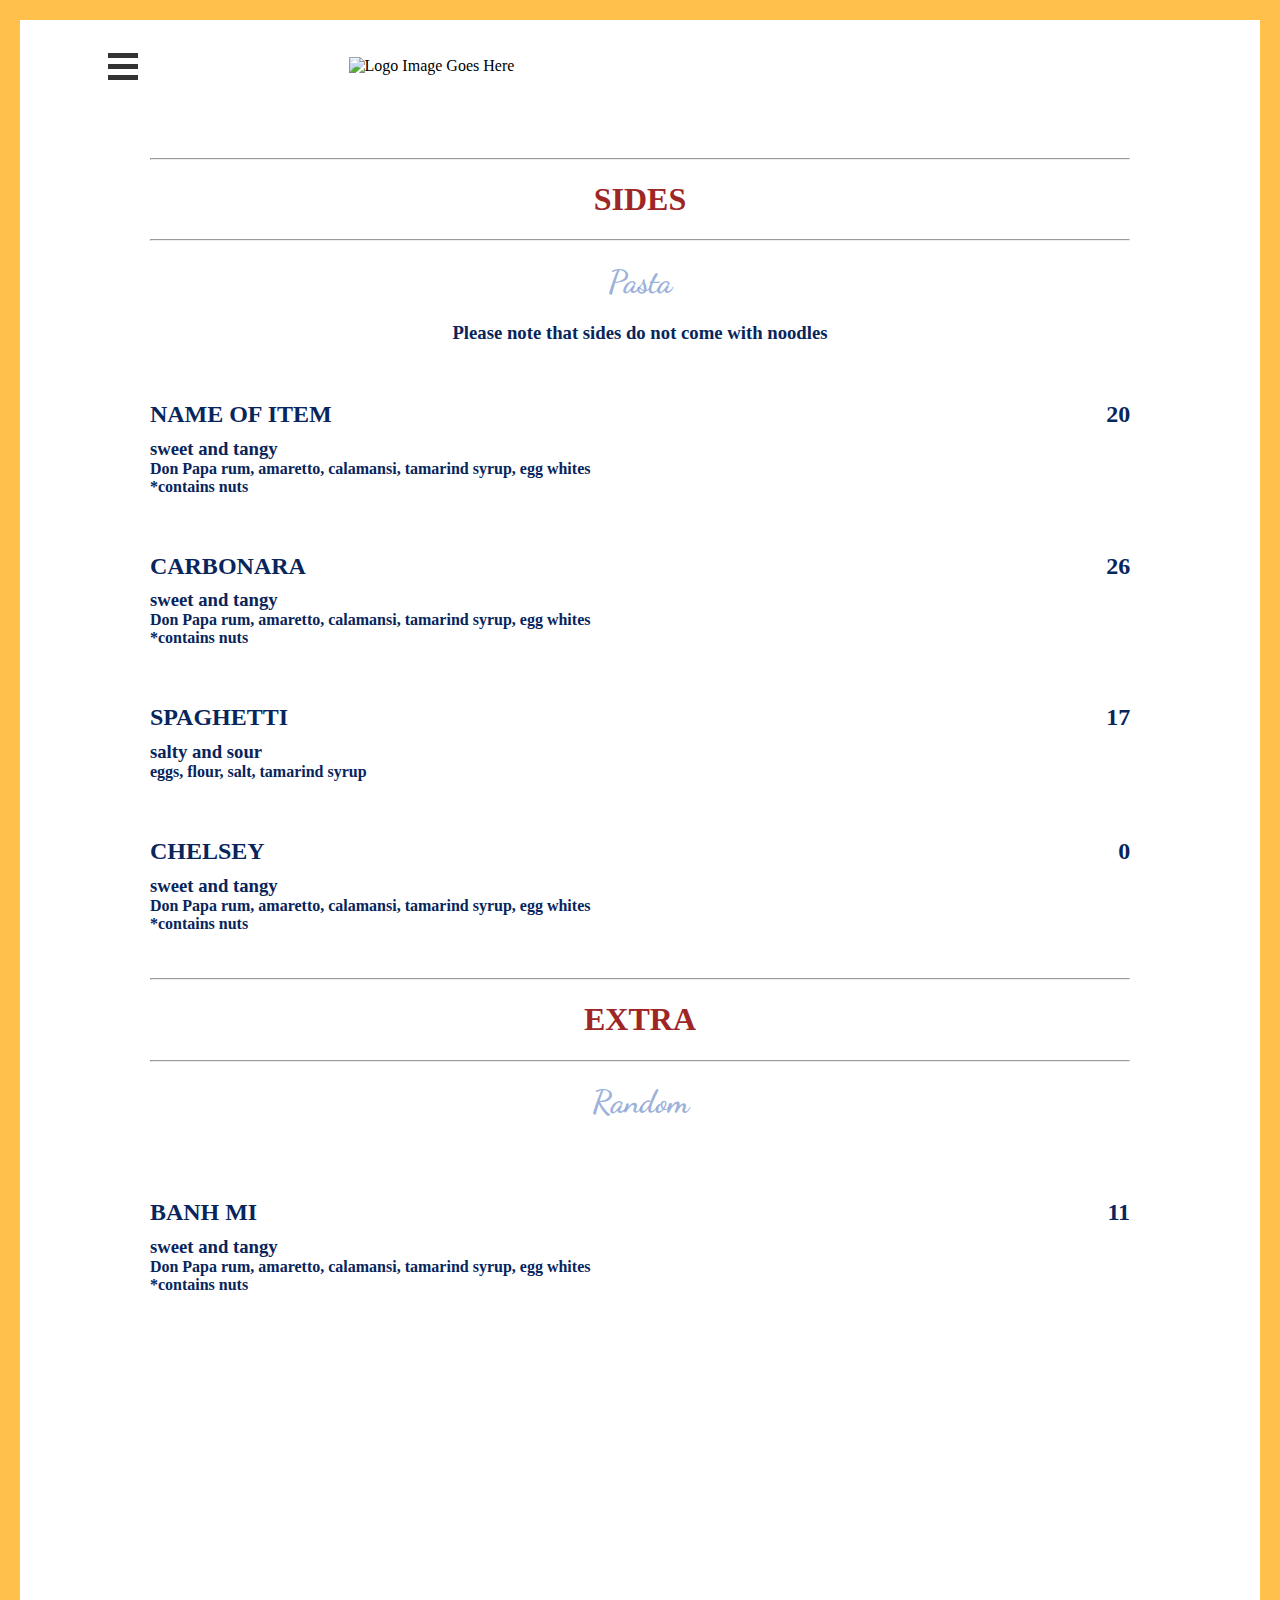
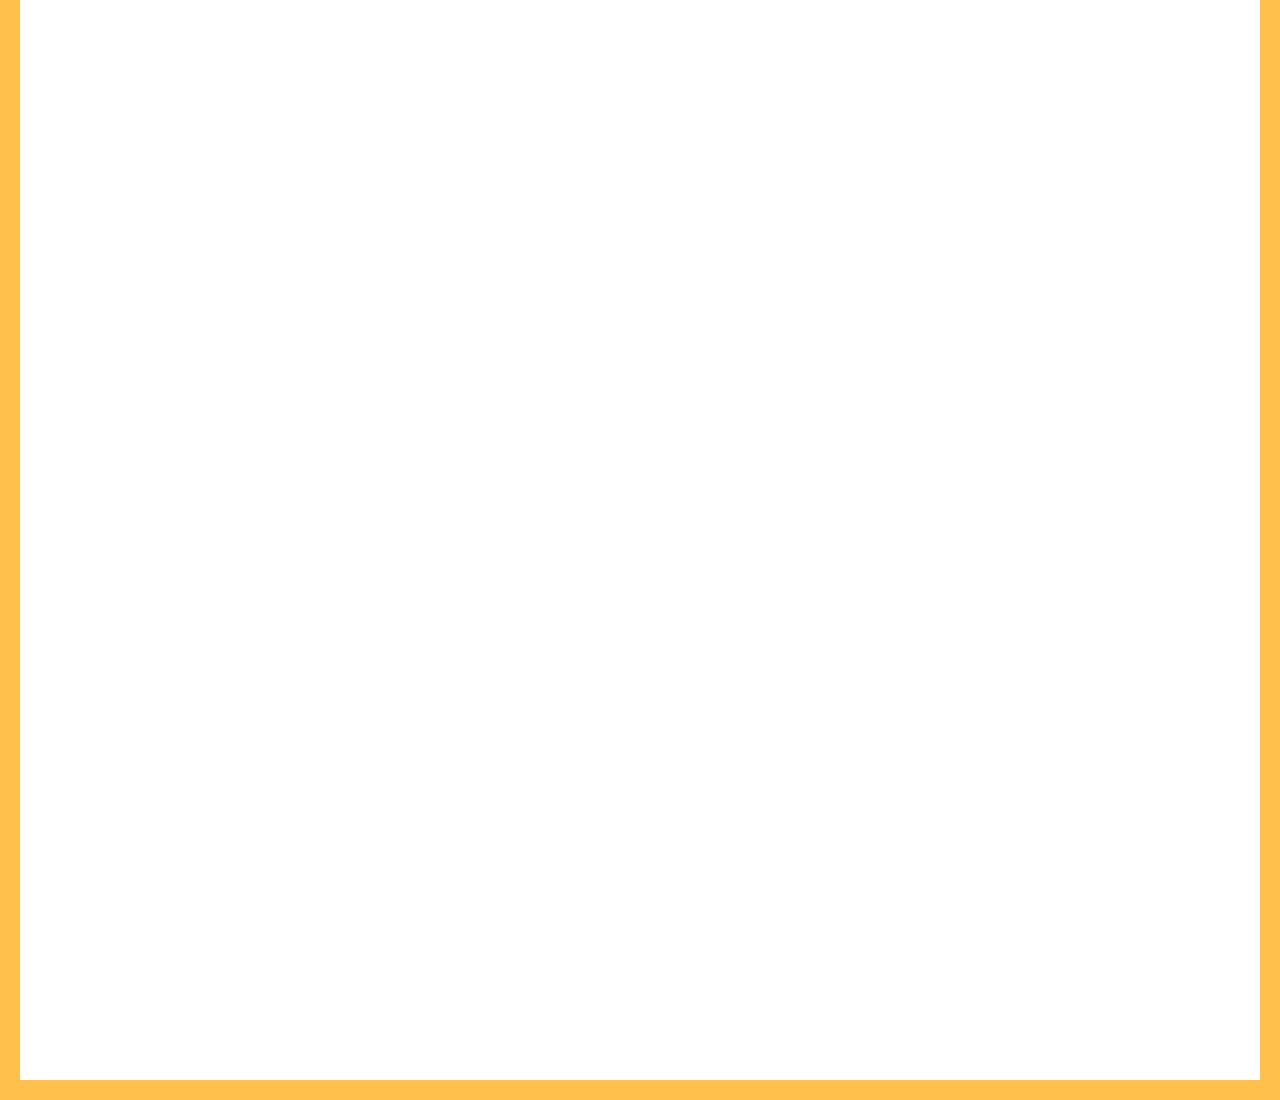
==== menu/index.html @ 912e693e "Minor changes" ====
<!DOCTYPE html>
<html lang="en">
<head>
    <meta charset="UTF-8">
    <meta name="viewport" content="width=device-width, initial-scale=1.0">
    <link rel="stylesheet" href="styles.css">
    <link rel="preconnect" href="https://fonts.googleapis.com">
    <link rel="preconnect" href="https://fonts.gstatic.com" crossorigin>
    <link href="https://fonts.googleapis.com/css2?family=Dancing+Script&display=swap" rel="stylesheet">
    <script src = "script.js" defer></script>
    <title>Pho Real || Menu </title>
</head>
<body>


    <div class="header">
        <button id = "hamburger" onclick="animateMenu(this)">
            <div id="bar1"></div>
            <div id="bar2"></div>
            <div id="bar3"></div>
        </button>
       <img id = "logo-image"  src = "https://images.squarespace-cdn.com/content/v1/5e44592cc9053c29286d8beb/1590515910822-YP5MSH23H3VU33B19UI5/Asset+1.png?format=500w" alt = "Logo Image Goes Here">
    </div>





    <div class="container">
<!-- ######################################## SIDES ################################-->
        <div class="dividers">
            <hr>
            <h1> SIDES </h1>
            <hr>
        </div>
        <div class="menu-sides">
            <h1 class = "subtitle"> Pasta </h1>
            <h3 id = "sides-warning"> Please note that sides do not come with noodles</h4>
            <div class = "item">
                <div class = "item-name">
                    <h2> NAME OF ITEM </h2>
                    <h2> 20 </h2>
                </div>
                <div class = "item-desc">
                    <h3> sweet and tangy </h3>
                    <h4>Don Papa rum, amaretto, calamansi, tamarind syrup, egg whites </h4>
                    <h4>*contains nuts </h4>
                </div>
            </div>
            <div class = "item">
                <div class = "item-name">
                    <h2> CARBONARA </h2>
                    <h2> 26 </h2>
                </div>
                <div class = "item-desc">
                    <h3> sweet and tangy </h3>
                    <h4>Don Papa rum, amaretto, calamansi, tamarind syrup, egg whites </h4>
                    <h4>*contains nuts </h4>
                </div>
            </div>      
            <div class = "item">
                <div class = "item-name">
                    <h2> SPAGHETTI </h2>
                    <h2> 17 </h2>
                </div>
                <div class = "item-desc">
                    <h3> salty and sour </h3>
                    <h4> eggs, flour, salt, tamarind syrup </h4>
                </div>
            </div>
            <div class = "item">
                <div class = "item-name">
                    <h2> CHELSEY </h2>
                    <h2> 0 </h2>
                </div>
                <div class = "item-desc">
                    <h3> sweet and tangy </h3>
                    <h4>Don Papa rum, amaretto, calamansi, tamarind syrup, egg whites </h4>
                    <h4>*contains nuts </h4>
                </div>
            </div>
        </div>
<!-- #################################### SIDES ####################################-->





<!-- #################################### EXTRAS ####################################-->
        <div class="dividers">
            <hr>
            <h1>EXTRA</h1>
            <hr>
        </div>

        <div class="menu-extra">
            <h1 class = "subtitle">Random</h1>
            <div class = "item">
                <div class = "item-name">
                    <h2> BANH MI </h2>
                    <h2> 11 </h2>
                </div>
                <div class = "item-desc">
                    <h3> sweet and tangy </h3>
                    <h4>Don Papa rum, amaretto, calamansi, tamarind syrup, egg whites </h4>
                    <h4>*contains nuts </h4>
                </div>
            </div>
        </div>
<!-- ################################## EXTRAS ####################################-->
    </div>
    




<!--################################## SIDEBAR ####################################-->
    <div id="overlay">
        <div id="sidebar">
            <a href = "" id = "sidebar-our-story"> OUR STORY </a> 
            <a href = "" id = "sidebar-menu"> MENU </a> 
            <a href = "" id = "sidebar-location"> LOCATION </a> 
            <a href = "" id = "sidebar-contact"> CONTACT US</a> 
        </div>
    </div>
<!--################################ SIDEBAR ######################################-->
</body>
</html>

<!--https://www.w3schools.com/w3css/tryit.asp?filename=tryw3css_sidebar_overall-->
---- menu/styles.css ----
html {
    box-sizing: border-box;
    margin:0px;
    height:300%;
    width:100%;
}

*, *:before, *:after { box-sizing: inherit; }

body {
    margin:0px;
    min-height:100%;
    width:100%;
    border: solid 20px rgba(255, 166, 0, 0.7);
   
}

hr, h2, h3, h4 {
    color:rgb(8, 37, 92);
}

hr { width:100%; }

h2 { margin-bottom:1%; }

h4, h3 { margin:0%; }

.container > div {
    width:85%;
    justify-self: center;
    text-align: center;
}

/* ##################################### SIDEBAR #######################*/
#overlay {
    background-color: rgb(45, 45, 126);
    height: 100%;
    width:0;
    position:fixed;
    z-index:1;
    left:0;
    top:0;
    overflow-x: hidden;
    transition: 0.5s;
}

#sidebar {
    display:grid;
    overflow-x: hidden;
    position:absolute;
    width:100%;
    height:100%;
    right:0;
    text-align: right;
    grid-template-rows: 1fr 1fr 1fr 1fr 4fr;
}

#sidebar > a {
    margin-top:9.5%;
    font-size: 200%;
    align-self: center;
    display:block;
    color:white;
    text-decoration: none;
    margin-right:8%;
}
/* ##################################### SIDEBAR #######################*/

/* ################################## ITEM ################################*/
.item {
    width:100%;
}

.item-name {
    display: flex;
    justify-content: space-between;
    padding: 3.5%;
    padding-bottom: 0%;
}

.item-desc {
    padding: 0% 3.5%;
    text-align: left;
}

/* ################################### ITEM ##############################*/

/* ################################### SUBTITLE ##########################*/
.subtitle {
    font-family:'Dancing Script', cursive;
    color:rgba(119, 149, 204, 0.719);

}
/* ################################### SUBTITLE ##########################*/

/* ################################## HAMBURGER #############################*/
#bar1, #bar2, #bar3 {
    width: 30px;
    height: 5px;
    background-color: #333;
    margin: 6px 0;
    transition: 0.4s;
  }

.change #bar1 {
    transform: translate(0, 11px) rotate(-45deg);
}
.change #bar2 {opacity: 0;}
.change #bar3 {
transform: translate(0, -11px) rotate(45deg);
}
/* ################################## HAMBURGER #############################*/

/* ################################## DIVIDERS ############################*/
.dividers {
    color: rgb(158, 38, 38);
    justify-self: center;
    text-align: center;
    width: 75%;
    padding: 3%;
    padding-bottom: 0%;
}
/* ################################## DIVIDERS #############################*/

/* ################################# HEADER #################################*/
.header {
    padding:3%;
    width:100%;
    display:flex;
    justify-content:center;
    align-items:center;
}

@media (max-width:710px) {
    .header {
        padding-top:20px;
    }
    #hamburger {
        top:5%;
        left:5%;
    };
}

#hamburger {
    left:-4%;
    position:absolute;
    z-index: 2;
    display: inline-block;
    cursor: pointer;
    border: 0;
    background-color: transparent;
    margin-left:12%;
}

#logo-image {
    width:50%;
    height:auto;
    grid-column:3;
    align-self:center;
}
/* ################################# HEADER #################################*/

/* ################################# SIDES #################################*/
#sides-warning {
    margin-top:2%;
}
/* ################################# SIDES #################################*/
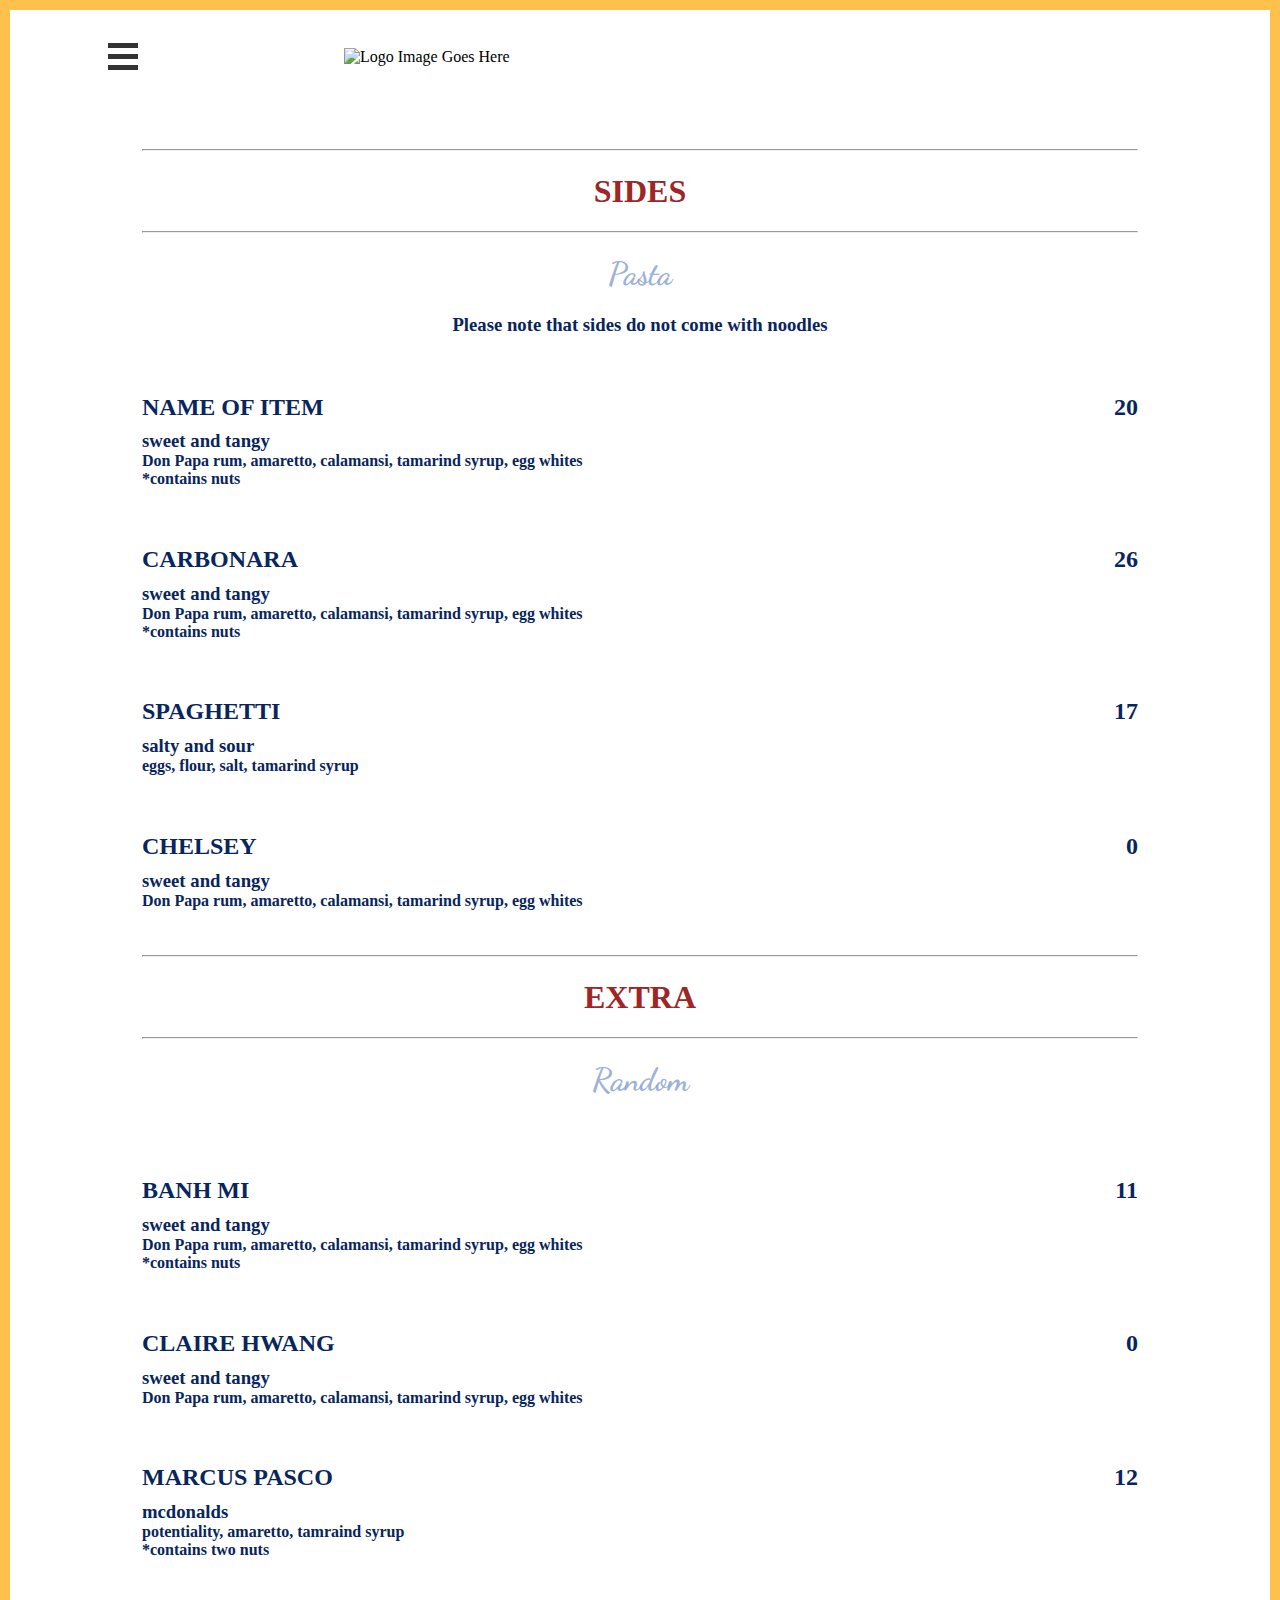
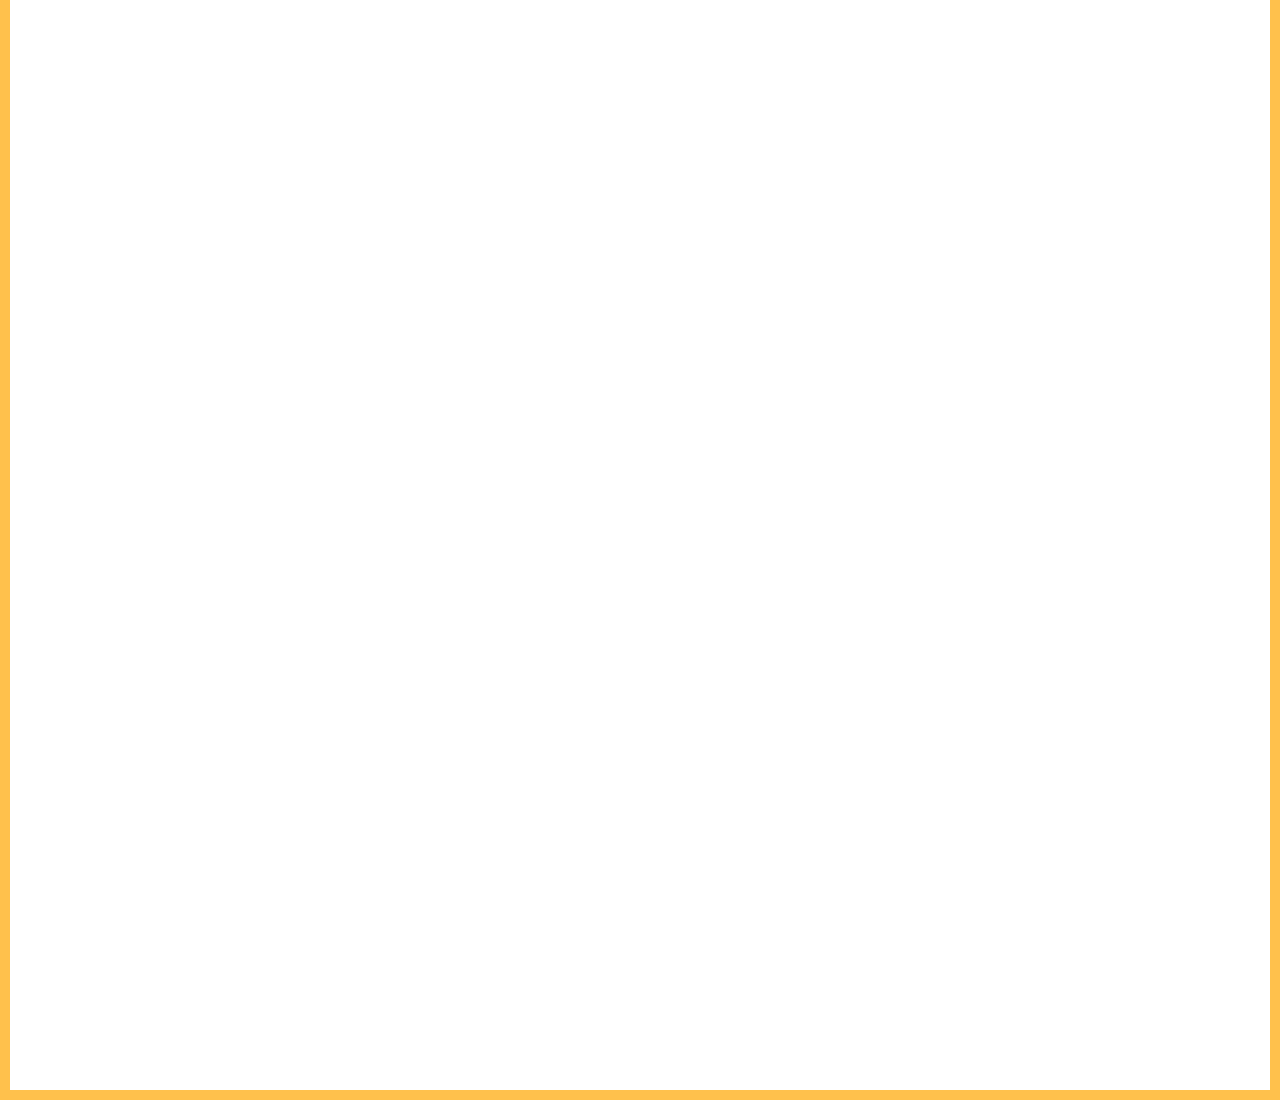
==== commit 9316a573: "Merge branch 'main' of https://github.com/sackie0813/pho-real" ====
--- a/menu/index.html
+++ b/menu/index.html
@@ -76,9 +76,10 @@
                 <div class = "item-desc">
                     <h3> sweet and tangy </h3>
                     <h4>Don Papa rum, amaretto, calamansi, tamarind syrup, egg whites </h4>
-                    <h4>*contains nuts </h4>
                 </div>
             </div>
+
+
         </div>
 <!-- #################################### SIDES ####################################-->
 
@@ -106,6 +107,30 @@
                     <h4>*contains nuts </h4>
                 </div>
             </div>
+            <div class = "item">
+                <div class = "item-name">
+                    <h2> CLAIRE HWANG </h2>
+                    <h2> 0 </h2>
+                </div>
+                <div class = "item-desc">
+                    <h3> sweet and tangy </h3>
+                    <h4>Don Papa rum, amaretto, calamansi, tamarind syrup, egg whites </h4>
+                </div>
+            </div>
+
+            <div class = "item">
+                <div class = "item-name">
+                    <h2> MARCUS PASCO </h2>
+                    <h2> 12 </h2>
+                </div>
+                <div class = "item-desc">
+                    <h3> mcdonalds </h3>
+                    <h4> potentiality, amaretto, tamraind syrup </h4>
+                    <h4>*contains two nuts </h4>
+                </div>
+            </div>
+
+
         </div>
 <!-- ################################## EXTRAS ####################################-->
     </div>
@@ -117,8 +142,8 @@
 <!--################################## SIDEBAR ####################################-->
     <div id="overlay">
         <div id="sidebar">
-            <a href = "" id = "sidebar-our-story"> OUR STORY </a> 
-            <a href = "" id = "sidebar-menu"> MENU </a> 
+            <a href = "../our-story/our-story.html" id = "sidebar-our-story"> OUR STORY </a> 
+            <a href = "../new menu/index.html" id = "sidebar-menu"> MENU </a> 
             <a href = "" id = "sidebar-location"> LOCATION </a> 
             <a href = "" id = "sidebar-contact"> CONTACT US</a> 
         </div>
--- a/menu/styles.css
+++ b/menu/styles.css
@@ -11,7 +11,7 @@
     margin:0px;
     min-height:100%;
     width:100%;
-    border: solid 20px rgba(255, 166, 0, 0.7);
+    border: solid 10px rgba(255, 166, 0, 0.7);
    
 }
 
